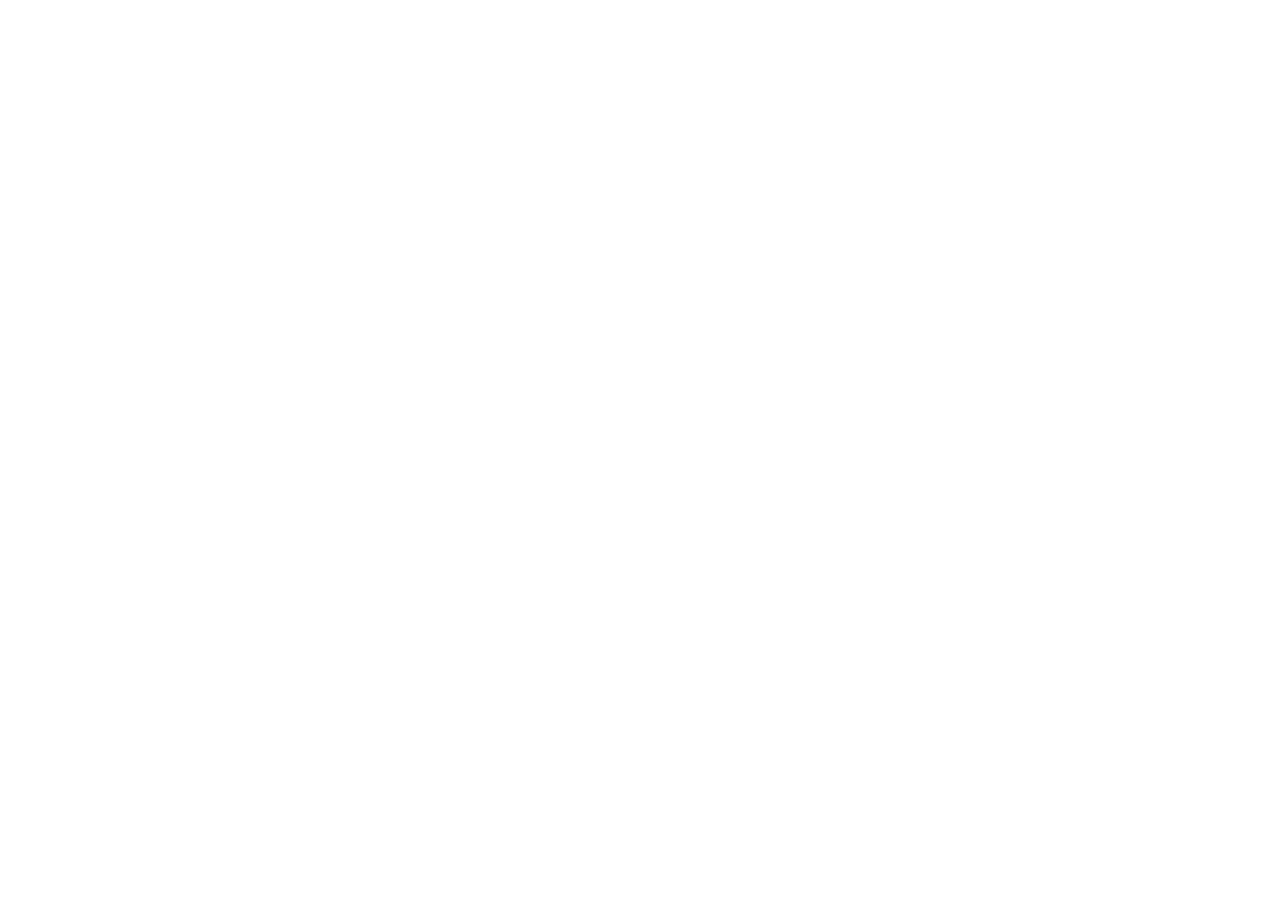
==== rps.html @ 8876f714 "Reworded the question" ====
<!DOCTYPE html>
<html lang="en">
<head>
    <meta charset="UTF-8">
    <meta http-equiv="X-UA-Compatible" content="IE=edge">
    <meta name="viewport" content="width=device-width, initial-scale=1.0">
    <title>Document</title>
</head>
<body>
    <script src="rps.js"></script>
</body>
</html>
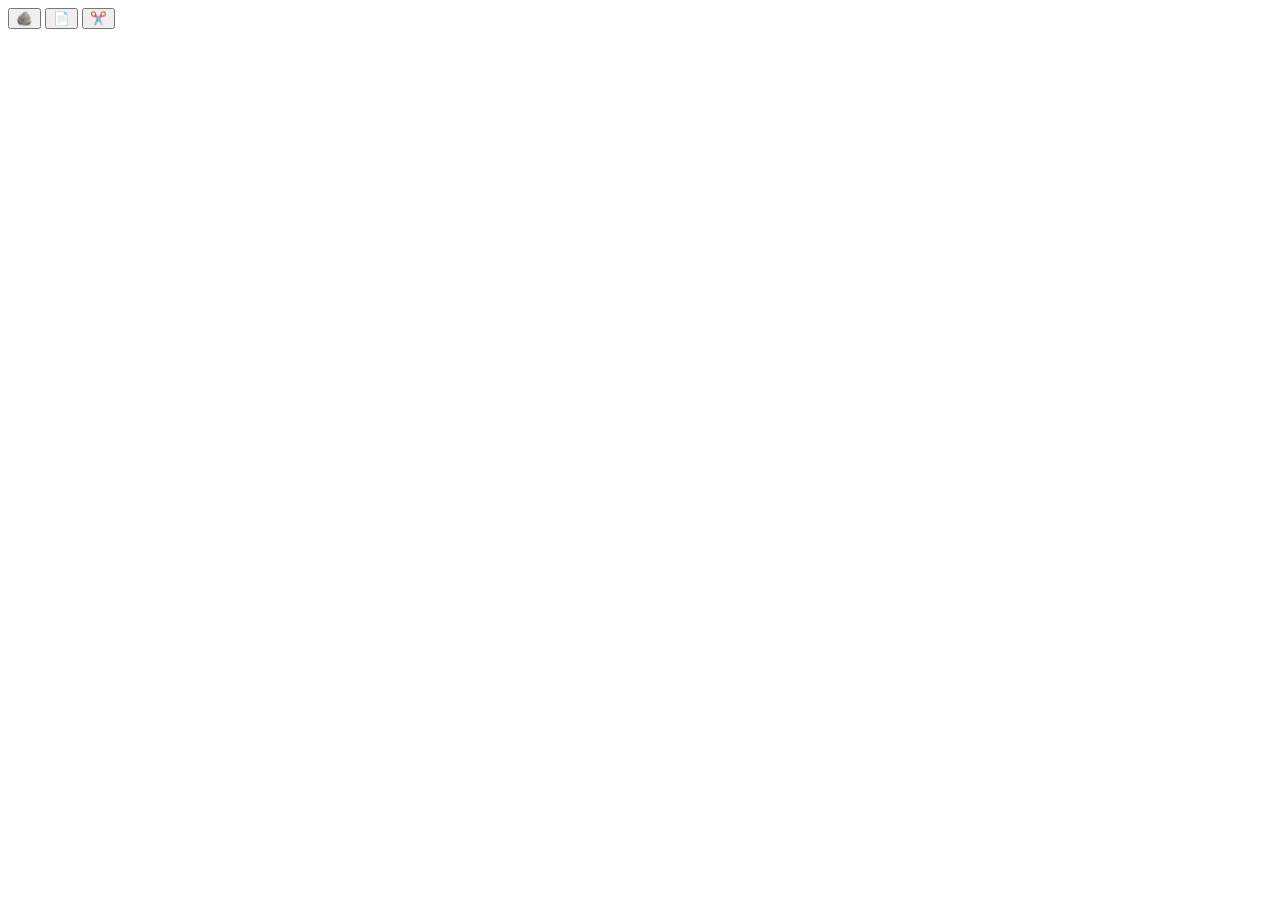
==== commit 7a9143f8: "Added the buttons" ====
--- a/rps.html
+++ b/rps.html
@@ -7,6 +7,17 @@
     <title>Document</title>
 </head>
 <body>
+    <div class="buttons">
+        <button class="btn btn-square" id="rockBtn">
+            <div class="sign">🪨</div>
+        </button>
+        <button class="btn btn-square" id="paperBtn">
+            <div class="sign">📄<img src=""></div>
+        </button>
+        <button class="btn btn-square" id="scissorBtn">
+            <div class="sign">✂️<img src=""></div>
+        </button>
+    </div>
     <script src="rps.js"></script>
 </body>
 </html>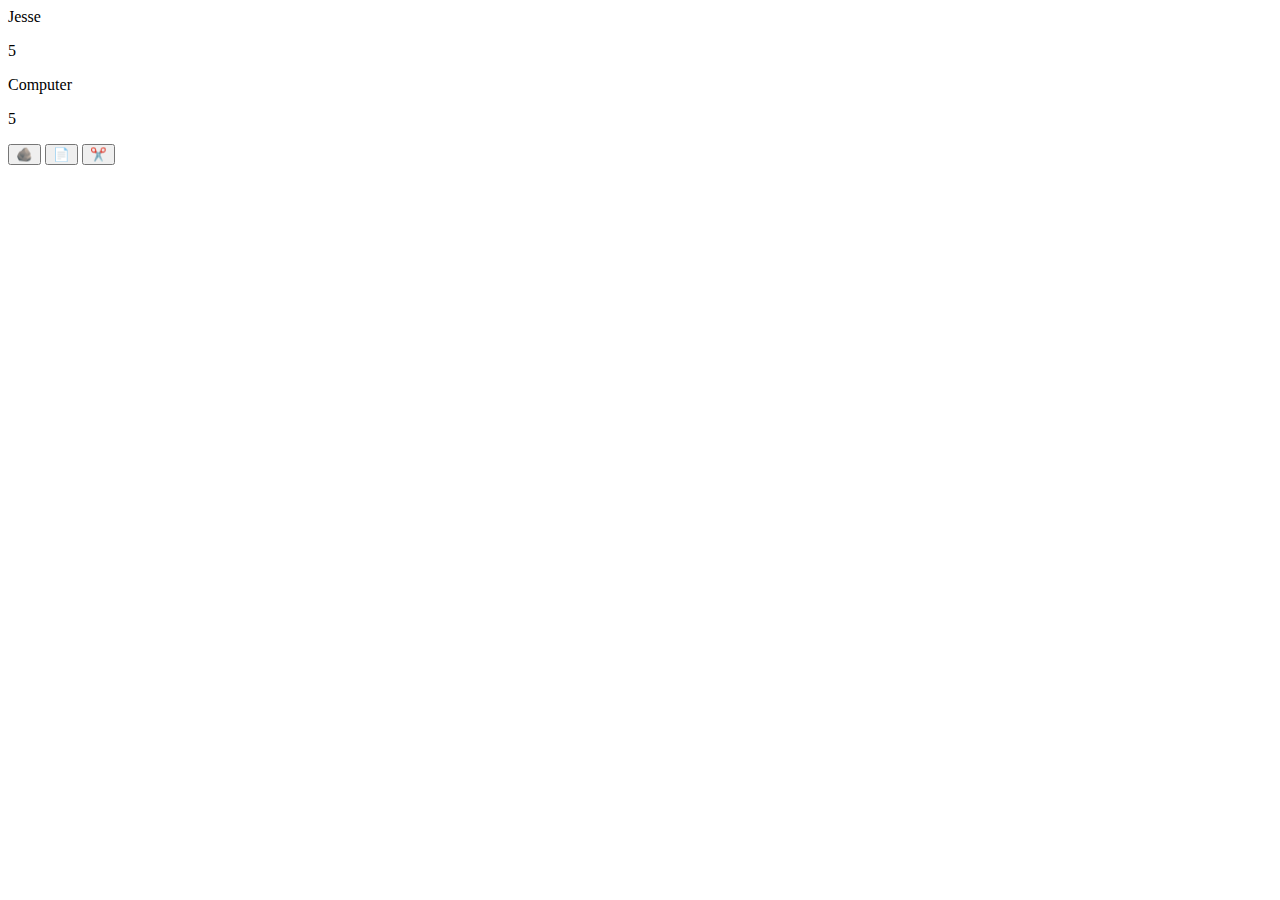
==== commit 9b3519f0: "Added score boxes" ====
--- a/rps.html
+++ b/rps.html
@@ -7,6 +7,16 @@
     <title>Document</title>
 </head>
 <body>
+    <div class="score-container">
+        <div class="score-box">
+            <div class="sign" id="playerSign">Jesse</div>
+            <p class="score" id="playerScore">5</p>
+        </div>
+        <div class="score-box">
+            <div class="sign" id="computerSign">Computer</div>
+            <p class="score" id="computerScore">5</p>
+        </div>
+    </div>
     <div class="buttons">
         <button class="btn btn-square" id="rockBtn">
             <div class="sign">🪨</div>
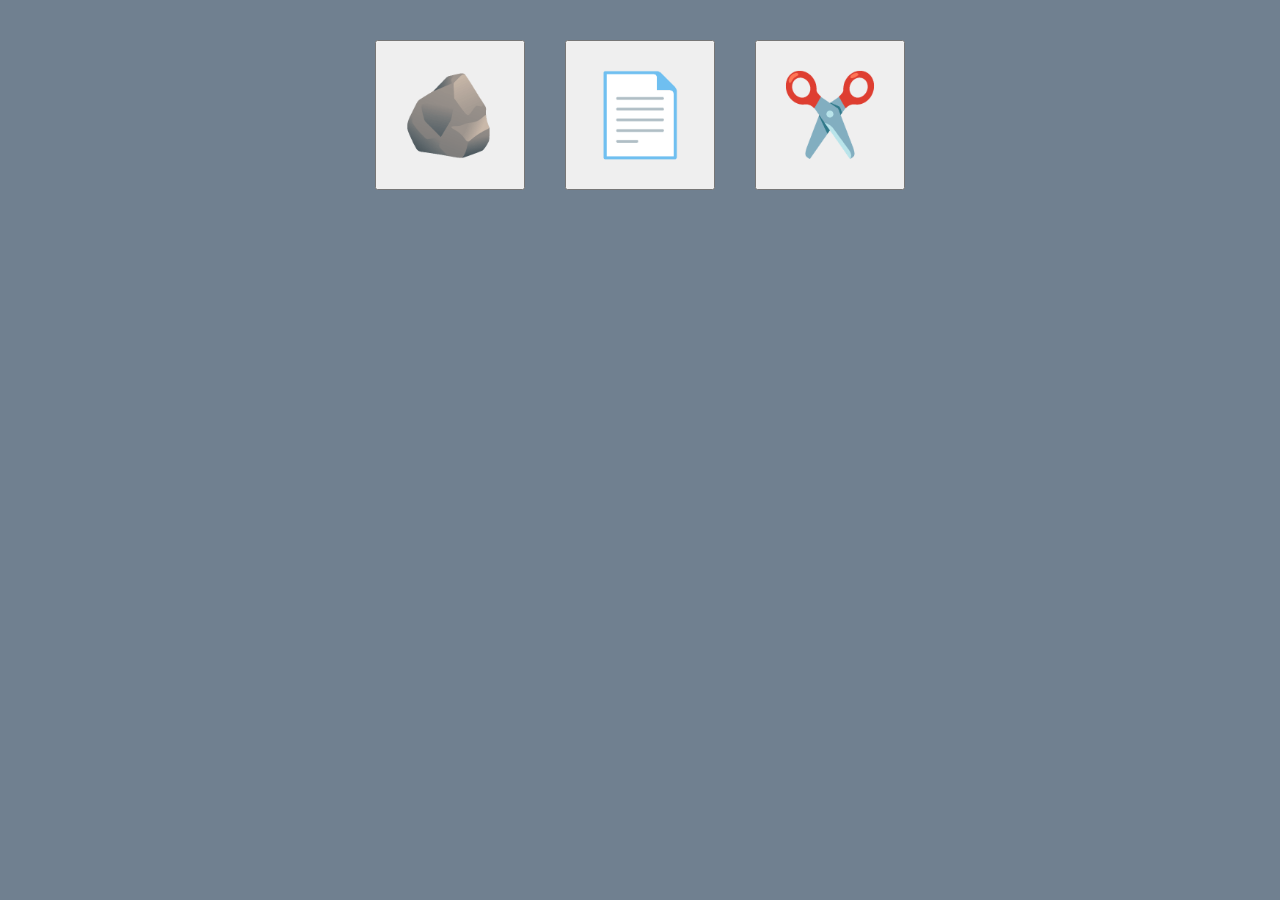
==== commit de7d6167: "Added sign icons" ====
--- a/rps.html
+++ b/rps.html
@@ -4,30 +4,35 @@
     <meta charset="UTF-8">
     <meta http-equiv="X-UA-Compatible" content="IE=edge">
     <meta name="viewport" content="width=device-width, initial-scale=1.0">
+    <link rel="stylesheet" href="styles.css" />
     <title>Document</title>
 </head>
 <body>
-    <div class="score-container">
-        <div class="score-box">
-            <div class="sign" id="playerSign">Jesse</div>
-            <p class="score" id="playerScore">5</p>
+    <main class="main">
+        <h2 class="score-info" id="scoreInfo"></h2>
+        <h3 class="score-message" id="scoreMessage"></h3>
+        <div class="score-container">
+            <div class="score-box">
+                <div class="sign" id="playerSign"></div>
+                <p class="score" id="playerScore"></p>
+            </div>
+            <div class="score-box">
+                <div class="sign" id="computerSign"></div>
+                <p class="score" id="computerScore"></p>
+            </div>
         </div>
-        <div class="score-box">
-            <div class="sign" id="computerSign">Computer</div>
-            <p class="score" id="computerScore">5</p>
+        <div class="buttons">
+            <button class="btn btn-square" id="rockBtn">
+                <div class="sign">🪨</div>
+            </button>
+            <button class="btn btn-square" id="paperBtn">
+                <div class="sign">📄<img src=""></div>
+            </button>
+            <button class="btn btn-square" id="scissorsBtn">
+                <div class="sign">✂️<img src=""></div>
+            </button>
         </div>
-    </div>
-    <div class="buttons">
-        <button class="btn btn-square" id="rockBtn">
-            <div class="sign">🪨</div>
-        </button>
-        <button class="btn btn-square" id="paperBtn">
-            <div class="sign">📄<img src=""></div>
-        </button>
-        <button class="btn btn-square" id="scissorBtn">
-            <div class="sign">✂️<img src=""></div>
-        </button>
-    </div>
+    </main>
     <script src="rps.js"></script>
 </body>
 </html>--- a/styles.css
+++ b/styles.css
@@ -0,0 +1,40 @@
+.buttons {
+    display: flex;
+    justify-content: center;
+    align-items: center;
+    gap: 40px;
+}
+
+.btn-square  {
+    width: 150px;
+    height: 150px;
+}
+
+.sign {
+    font-size: 80px;
+}
+
+.score-container {
+    display: flex;
+    align-items: center;
+    justify-content: space-between;
+    margin: 0 auto;
+    max-width: 400px;
+}
+
+.score-box {
+    width: 160px;
+}
+
+.score {
+    font-size: 20px;
+    font-weight: bold;
+}
+
+.main {
+    text-align: center;
+}
+
+body {
+    background-color: #708090;
+}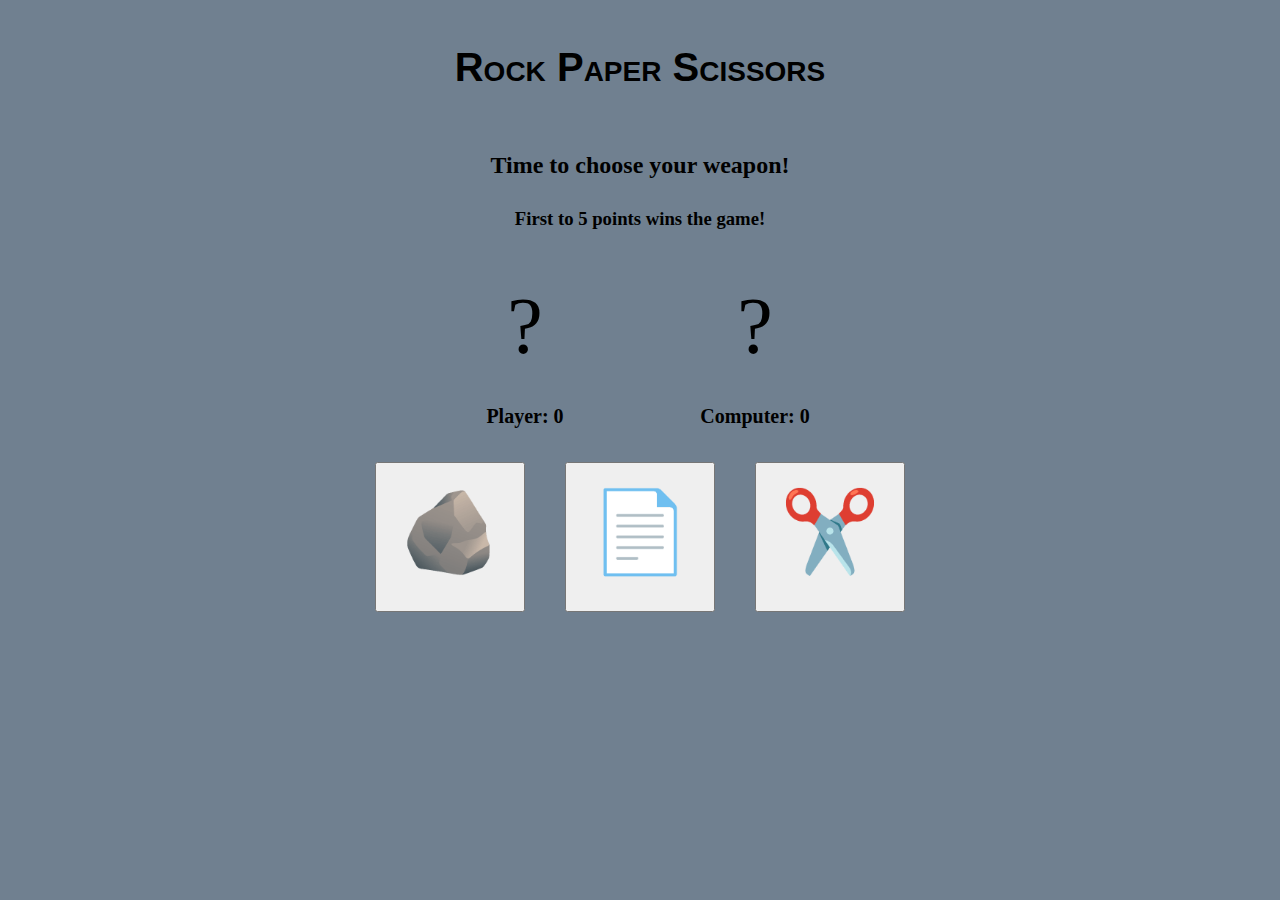
==== commit b79c2683: "Added some formatting" ====
--- a/rps.html
+++ b/rps.html
@@ -5,20 +5,26 @@
     <meta http-equiv="X-UA-Compatible" content="IE=edge">
     <meta name="viewport" content="width=device-width, initial-scale=1.0">
     <link rel="stylesheet" href="styles.css" />
-    <title>Document</title>
+    <link href="https://fonts.cdnfonts.com/css/molisa-delawere" rel="stylesheet">
+    <title>Rock Paper Scissors</title>
 </head>
 <body>
+    <header class="header">
+        <h1 class="title">Rock Paper Scissors</h1>
+    </header>
     <main class="main">
-        <h2 class="score-info" id="scoreInfo"></h2>
-        <h3 class="score-message" id="scoreMessage"></h3>
-        <div class="score-container">
-            <div class="score-box">
-                <div class="sign" id="playerSign"></div>
-                <p class="score" id="playerScore"></p>
-            </div>
-            <div class="score-box">
-                <div class="sign" id="computerSign"></div>
-                <p class="score" id="computerScore"></p>
+        <div class="scoreboard">
+            <h2 class="score-info" id="scoreInfo">Time to choose your weapon!</h2>
+            <h3 class="score-message" id="scoreMessage">First to 5 points wins the game!</h3>
+            <div class="score-container">
+                <div class="score-box">
+                    <div class="sign" id="playerSign">?</div>
+                    <p class="score" id="playerScore">Player: 0</p>
+                </div>
+                <div class="score-box">
+                    <div class="sign" id="computerSign">?</div>
+                    <p class="score" id="computerScore">Computer: 0</p>
+                </div>
             </div>
         </div>
         <div class="buttons">
--- a/styles.css
+++ b/styles.css
@@ -12,6 +12,7 @@
 
 .sign {
     font-size: 80px;
+    margin-bottom: 10px;
 }
 
 .score-container {
@@ -20,21 +21,41 @@
     justify-content: space-between;
     margin: 0 auto;
     max-width: 400px;
+    padding: 10px;
+    margin: 0 auto;
 }
 
 .score-box {
-    width: 160px;
+    width: 170px;
 }
 
 .score {
     font-size: 20px;
     font-weight: bold;
+    margin-top: 10px;
+    margin-bottom: 20px;
 }
 
 .main {
     text-align: center;
 }
 
+.title {
+    font-variant: small-caps;
+    font-size: 40px;
+}
+
+.header {
+    display: flex;
+    justify-content: center;
+    font-family: 'Molisa Delawere', sans-serif;
+}
+
 body {
     background-color: #708090;
+    line-height: 1.6;
+}
+
+html {
+    min-height: 100%;
 }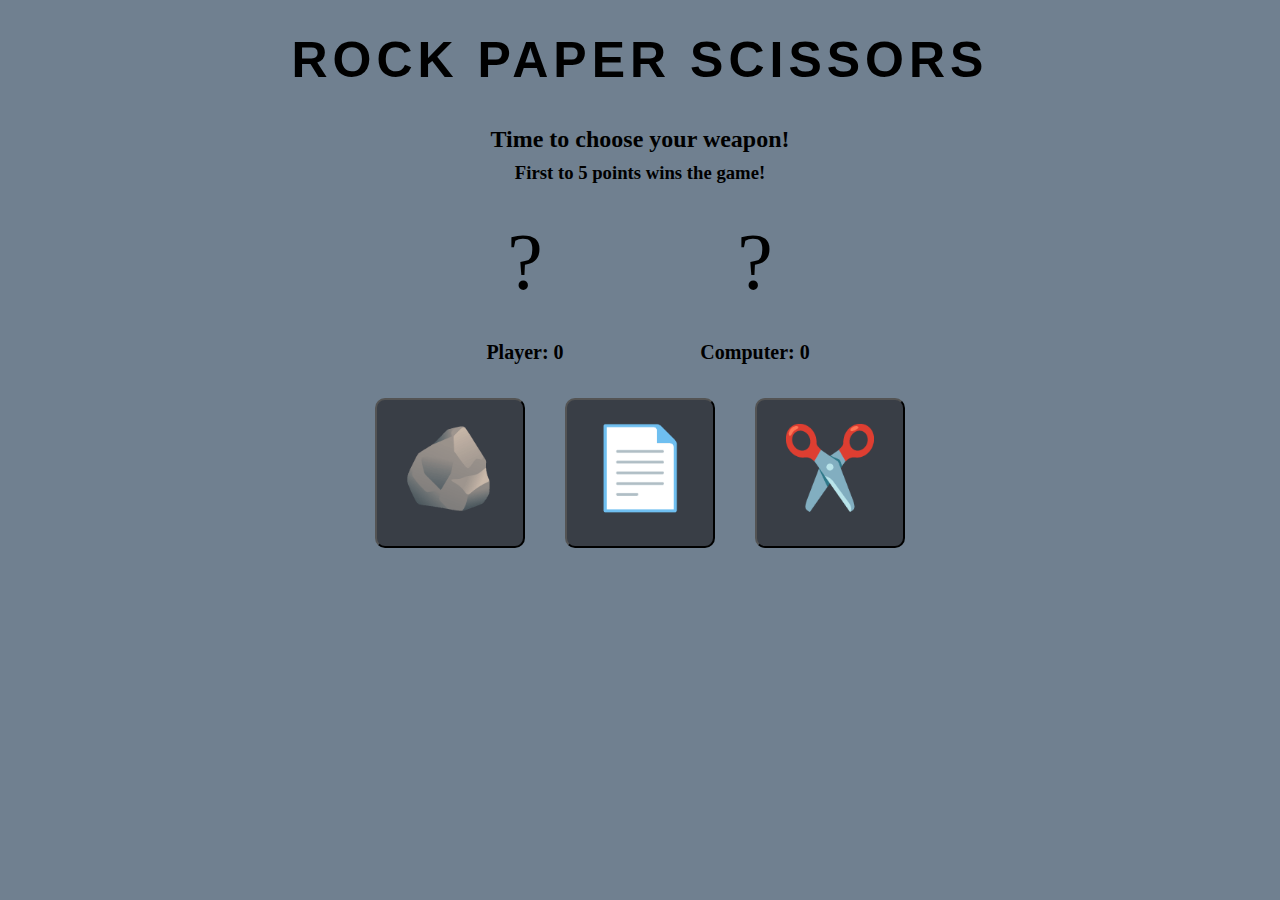
==== commit f4288b97: "More formatting" ====
--- a/rps.html
+++ b/rps.html
@@ -5,12 +5,12 @@
     <meta http-equiv="X-UA-Compatible" content="IE=edge">
     <meta name="viewport" content="width=device-width, initial-scale=1.0">
     <link rel="stylesheet" href="styles.css" />
-    <link href="https://fonts.cdnfonts.com/css/molisa-delawere" rel="stylesheet">
+    <link href="https://fonts.cdnfonts.com/css/lg-a100" rel="stylesheet">
     <title>Rock Paper Scissors</title>
 </head>
 <body>
     <header class="header">
-        <h1 class="title">Rock Paper Scissors</h1>
+        <h1 class="title">ROCK PAPER SCISSORS</h1>
     </header>
     <main class="main">
         <div class="scoreboard">
--- a/styles.css
+++ b/styles.css
@@ -1,3 +1,7 @@
+* {
+    margin: 0;
+}
+
 .buttons {
     display: flex;
     justify-content: center;
@@ -8,6 +12,8 @@
 .btn-square  {
     width: 150px;
     height: 150px;
+    border-radius: 10px;
+    background-color: #393e46;
 }
 
 .sign {
@@ -42,13 +48,15 @@
 
 .title {
     font-variant: small-caps;
-    font-size: 40px;
+    font-size: 50px;
+    letter-spacing: 5px;
 }
 
 .header {
     display: flex;
     justify-content: center;
-    font-family: 'Molisa Delawere', sans-serif;
+    font-family: 'LG A100', sans-serif;
+    padding: 20px 0;
 }
 
 body {
